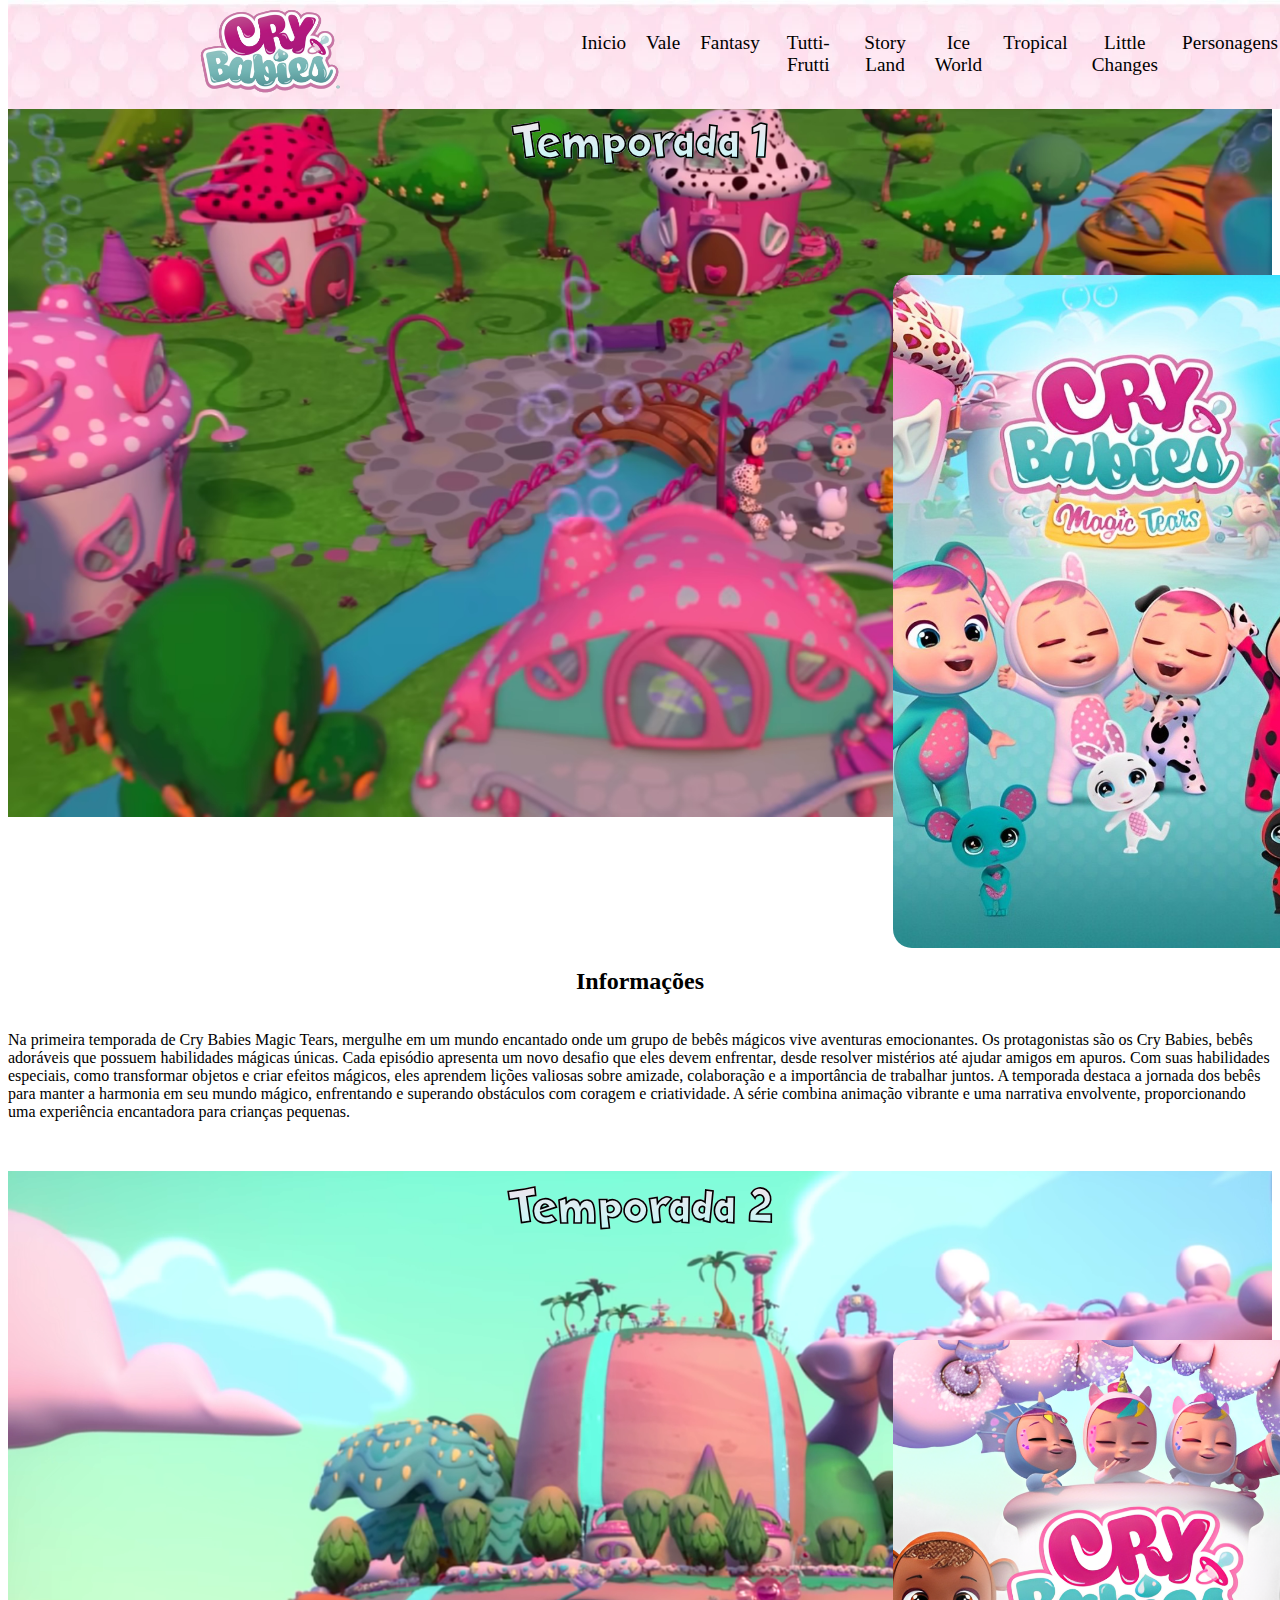
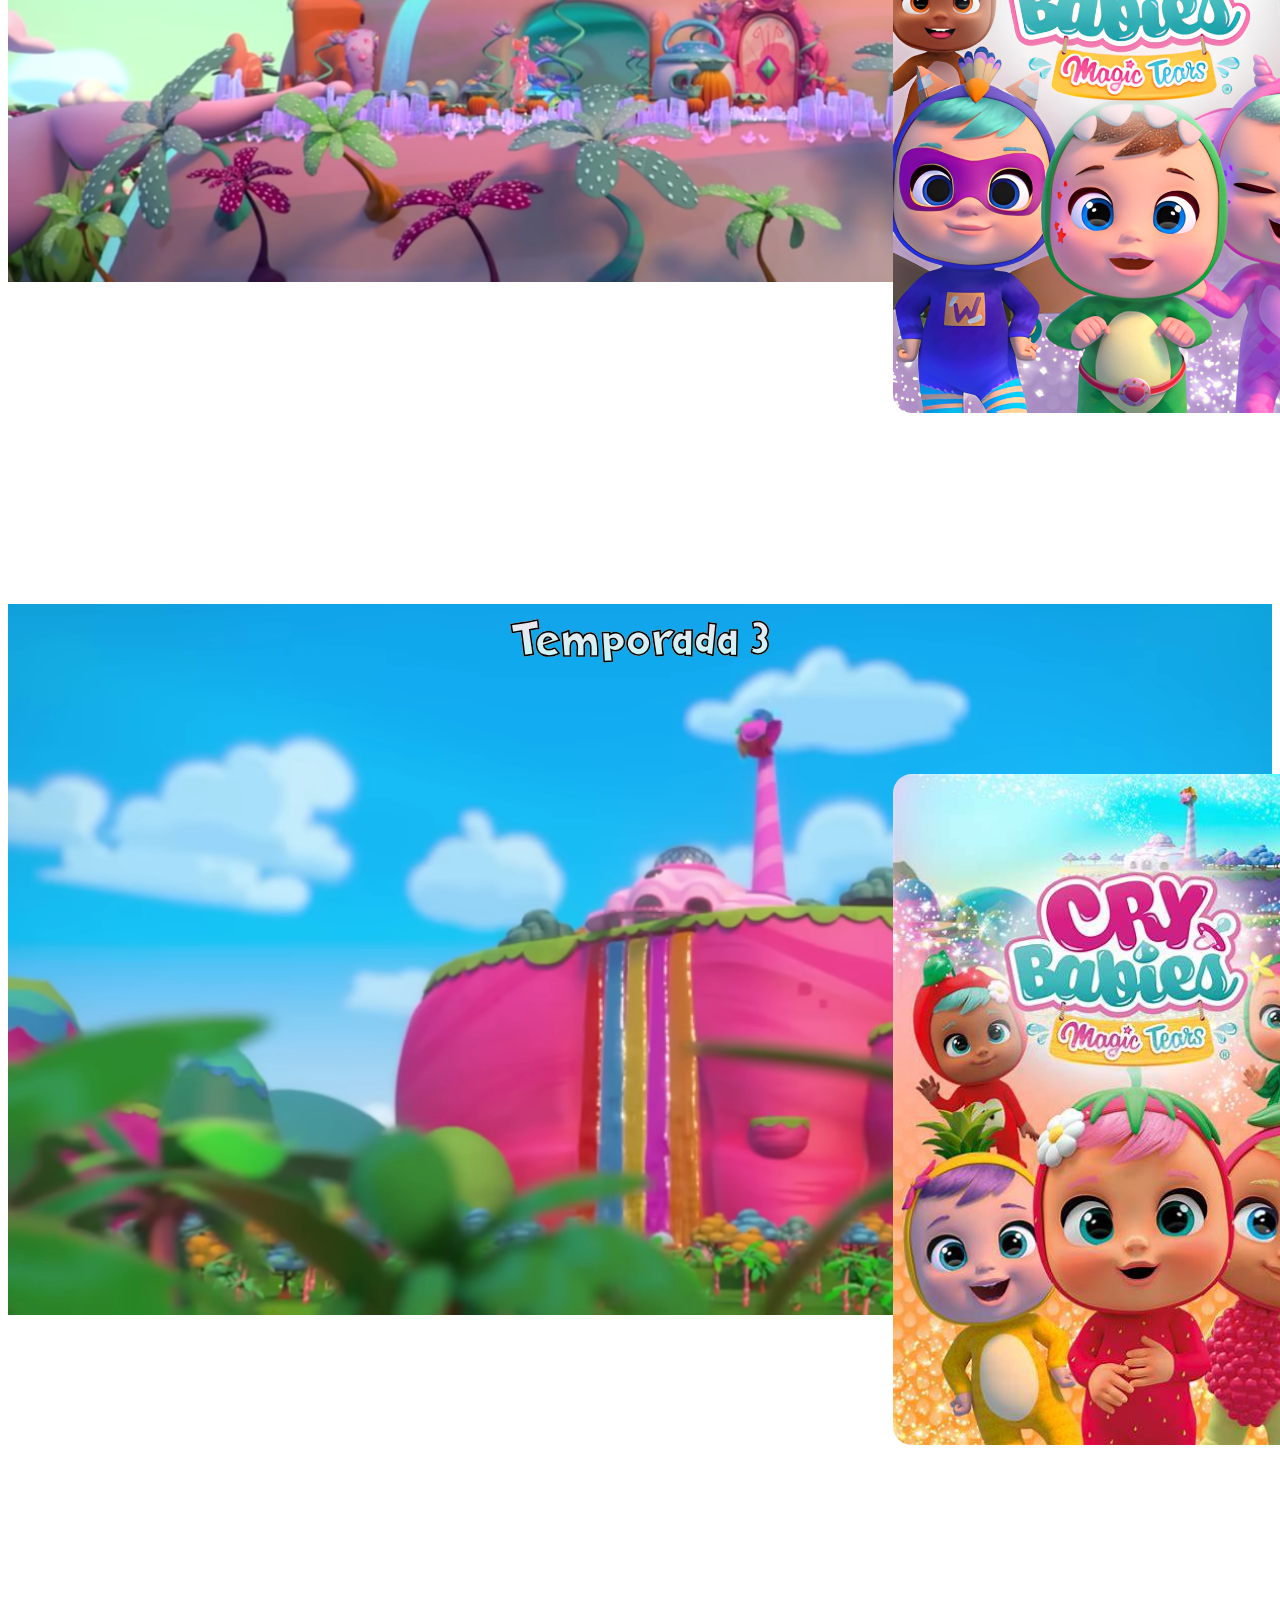
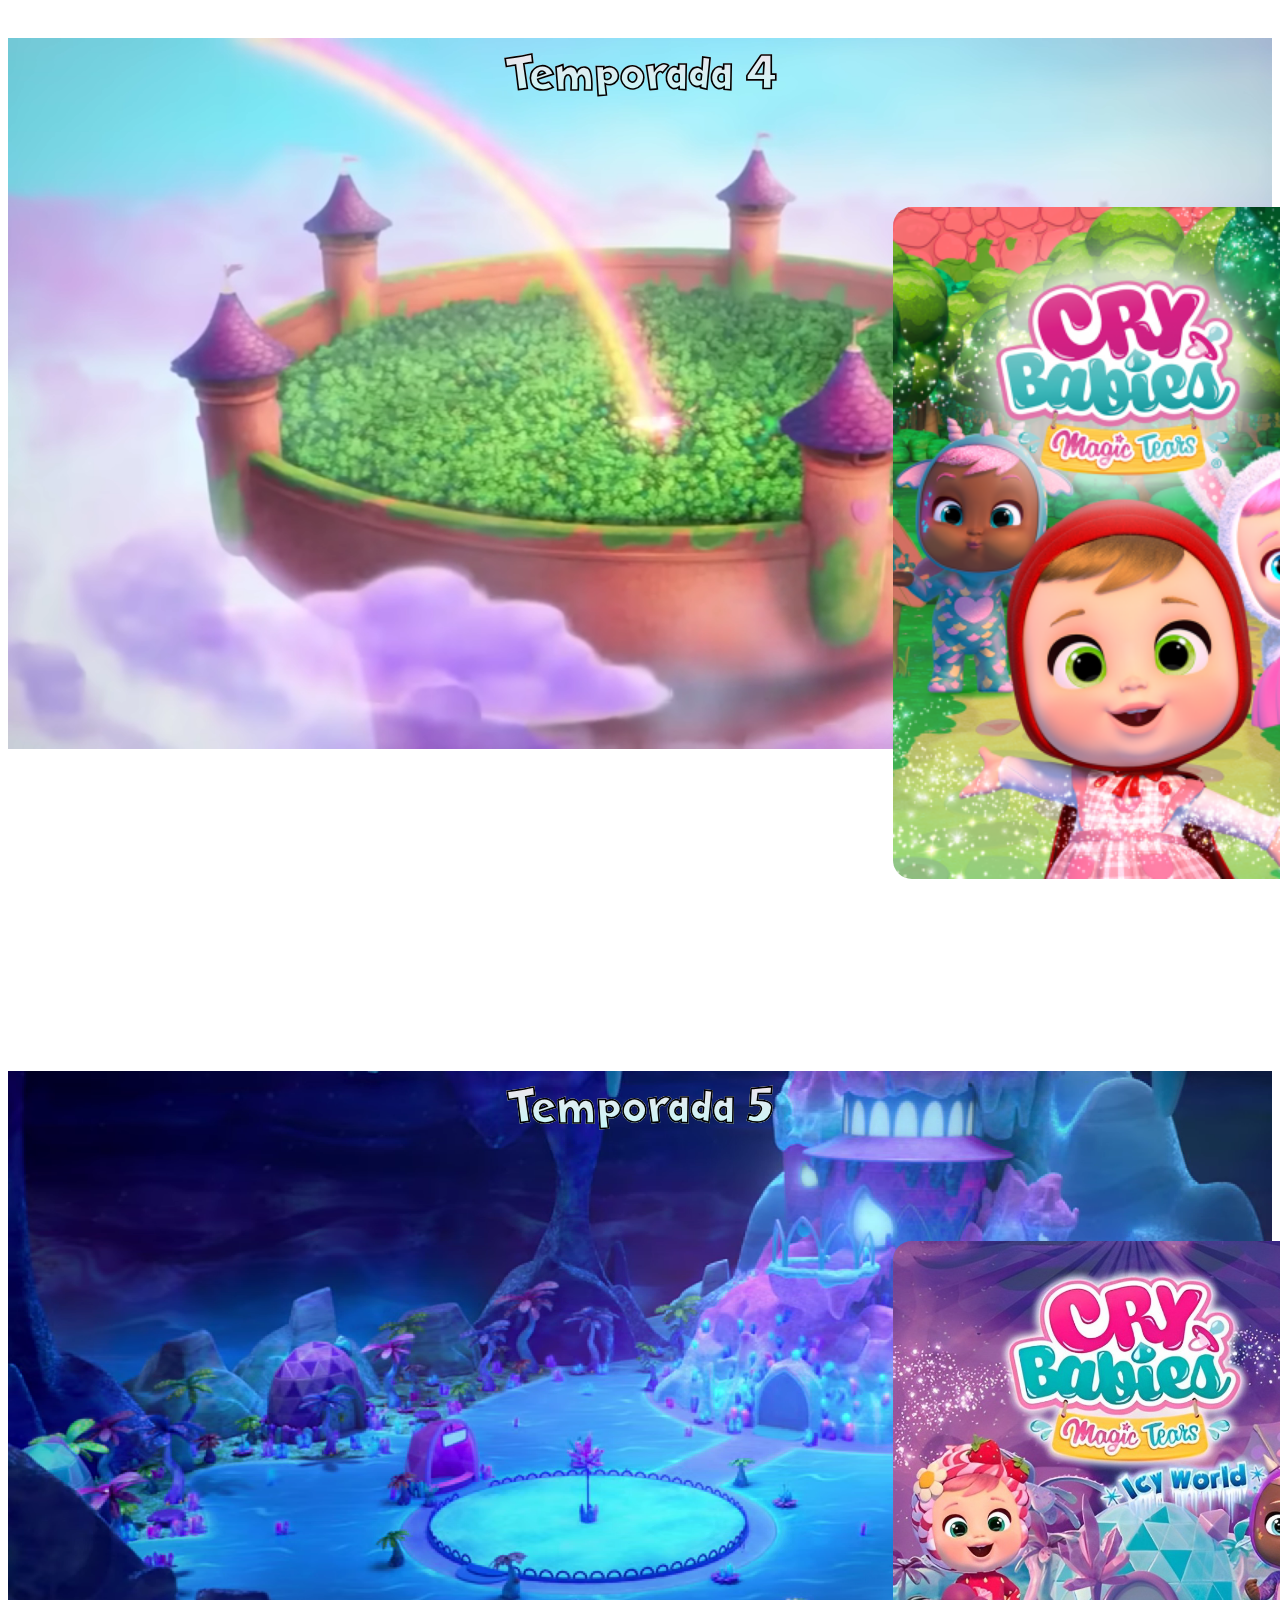
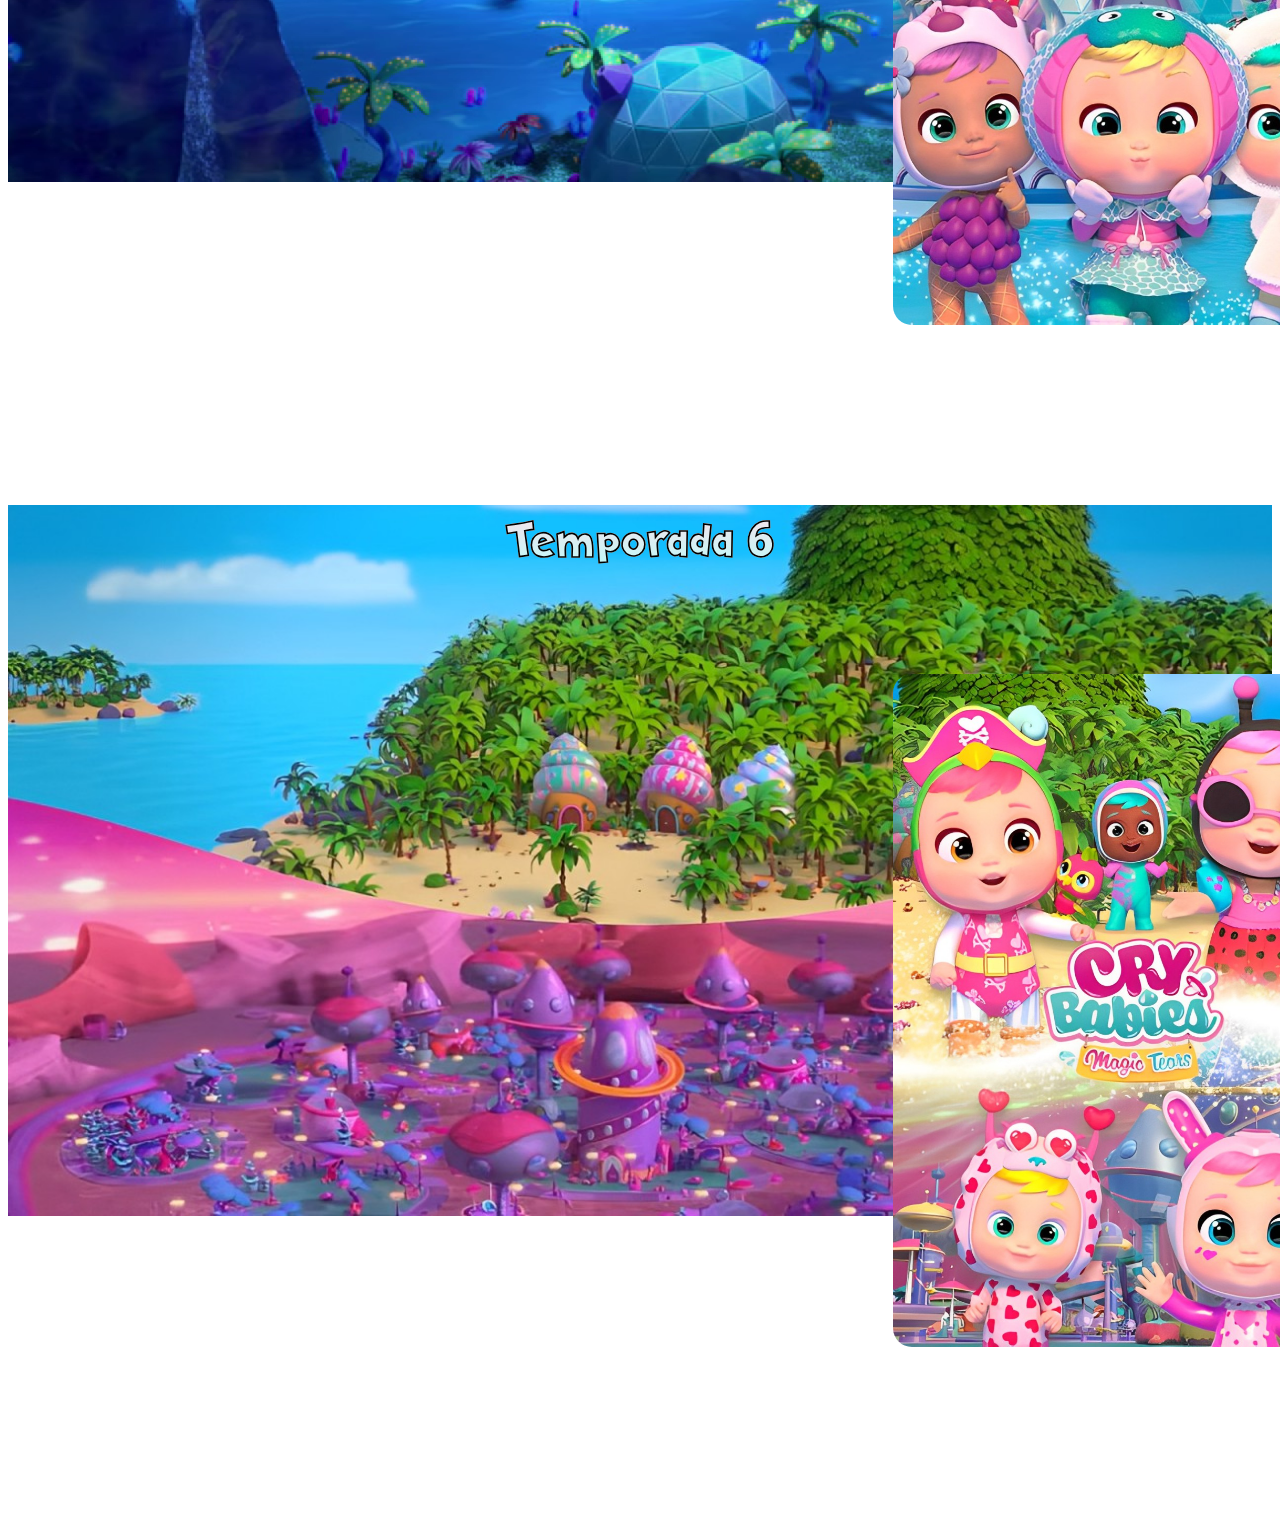
==== info.html @ 8fde3698 "Adição pagina principal" ====
<!DOCTYPE html>
<html lang="pt">

<head>
    <meta charset="UTF-8">
    <meta name="viewport" content="width=device-width, initial-scale=1.0">
    <title>Cry Babies</title>
    <link rel="shortcut icon" href="./imagens/logo.png" type="image/x-icon">
    <link rel="stylesheet" href="style.css">
</head>

<body>
    <header id="header">
        <nav class="navbar">
            <a href="#section"><img src="./imagens/logo.png" alt="" width="30%" style=""></a>
            <ul>
                <li><a href="info.html">Inicio</a></li>
                <li><a href="#Vale">Vale</a></li>
                <li><a href="#Fantasy">Fantasy</a></li>
                <li><a href="#TuttiFrutti">Tutti-Frutti</a></li>
                <li><a href="#StoryLand">Story Land</a></li>
                <li><a href="#IceWorld">Ice World</a></li>
                <!-- <li><a href="#FrozenFruit">Frozen Fruit</a></li>
                <li><a href="#HappyFlowers">Happy Flowers</a></li>
                <li><a href="#Hallowen">Hallowen</a></li> -->
                <li><a href="#Tropical">Tropical</a></li>
                <!-- <li><a href="#Golden">Golden</a></li>
                <li><a href="#Pink">Pink</a></li> -->
                <li><a href="#LittleChanges">Little Changes</a></li>
                <li><a href="index.html">Personagens</a></li>
                <!-- <li><a href="#Especiais">Especias</a></li> -->
            </ul>
        </nav>
    </header>

    <section id="section" class="section">

        <div id="Vale" class="vale">
            <h1>Temporada 1</h1>
        <div class="info">
            <img class="banner" src="./imagens/Vale/Banner.jpg" alt="">

                <h2>Informações</h2>
                <p>Na primeira temporada de Cry Babies Magic Tears, mergulhe em um mundo encantado onde um grupo de
                    bebês mágicos vive aventuras emocionantes. Os protagonistas são os Cry Babies, bebês adoráveis que
                    possuem habilidades mágicas únicas. Cada episódio apresenta um novo desafio que eles devem
                    enfrentar, desde resolver mistérios até ajudar amigos em apuros. Com suas habilidades especiais,
                    como transformar objetos e criar efeitos mágicos, eles aprendem lições valiosas sobre amizade,
                    colaboração e a importância de trabalhar juntos. A temporada destaca a jornada dos bebês para manter
                    a harmonia em seu mundo mágico, enfrentando e superando obstáculos com coragem e criatividade. A
                    série combina animação vibrante e uma narrativa envolvente, proporcionando uma experiência
                    encantadora para crianças pequenas.</p>
            
        </div>

        <div id="Fantasy" class="fantasy">
            <h1>Temporada 2</h1>
            <img class="banner" src="./imagens/Fantasy/Banner.png" alt="">
        </div>

        <div id="TuttiFrutti" class="tutti-frutti">
            <h1>Temporada 3</h1>
            <img class="banner" src="./imagens/Tutti-Frutti/Banner.jpeg" alt="">
        </div>

        <div id="StoryLand" class="storyland">
            <h1>Temporada 4</h1>
            <img class="banner" src="./imagens/StoryLand/Banner.png" alt="">
        </div>

        <div id="IceWorld" class="iceworld">
            <h1>Temporada 5</h1>
            <img class="banner" src="./imagens/IceWorld/Banner.jpg" alt="">
        </div>

        <div id="Tropical" class="tropical2">
            <h1>Temporada 6</h1>
            <img class="banner" src="./imagens/Tropical/Banner2.jpg" alt="">
        </div>

    </section>

    <script src="script.js"></script>
</body>

</html>
---- style.css ----
@font-face{
    font-family: StarBorn;
    src: url(./font/cartoon_2_us/Cartoon2US-Regular.ttf);
}

html {
    scroll-behavior: smooth;
}

body {
    padding-top: 5%;
    cursor: url("cursor.png") , auto;
}

header {
    background-image: url(./imagens/fundo.webp);
    display: inline-block;
    position: fixed;
    top: 0;
    width: 100%;
    transition: transform 0.3s ease-in-out; /* Transição suave para aparecer/desaparecer */
    transform: translateY(-100%); /* Inicialmente oculto acima da tela */
}

/* Classe para exibir o header */
.header-visible {
    transform: translateY(0); /* Exibe o header */
}

/* CSS para a navegação */
.navbar {
    align-items: center;
}

img {
    height: auto;
    /* Ajuste a altura do logo conforme necessário */
}

img.banner{
    margin-left: 70%;
    margin-top:5%;
    min-width: 30rem;
    max-width: 30rem;
    border-radius: 0.5cm;
}
/* section div.info p{
    display: flex;
    justify-content: center;
    align-items: center; 
}*/

section div.info{
    display: inline-block;
    justify-content: center;
    align-items: center;
}

section div.info img.banner, p{
    display: inline-block;
    vertical-align: top;
}

/* img.banner{
    display: flex;
    margin: 2cm;
    min-width: 30rem;
    max-width: 30rem;
    border-radius: 0.5cm;
} */

header nav {
    display: flex;
    align-items: center;
    text-align: center;
    width: 100%;
}

/* CSS para a lista de navegação */
.navbar ul {
    list-style: none;
    display: flex;
}

.navbar ul li {
    margin: 10px;
    /* Ajuste o espaçamento entre os itens da lista */
}

.navbar ul li a {
    text-decoration-line: none;
    color: black;
    font-size: larger;

}

header .navbar ul li a:hover {
    text-decoration-line: none;
    color: hotpink;
}

section div div h2{
    display: flex;
    justify-content: center;
    align-content: center;
    align-items: start;
}

section h1 {
    display: flex;
    align-items: center;
    justify-content: center;
    padding: 10px;
    font-family: StarBorn , 'Lucida Sans', 'Lucida Sans Regular', 'Lucida Grande', 'Lucida Sans Unicode', Geneva, Verdana, sans-serif; */, ;
    font-size: 50px;
    background:-webkit-linear-gradient(#FFDEE9 ,#B5FFFC);
    -webkit-background-clip: text;
    -webkit-text-fill-color: transparent;
    -webkit-text-stroke-width: 0.1px;
    -webkit-text-stroke-color: #000;
}

section div.vale {
    display: block;
    min-height: 1000px;
    background-image: url(./imagens/Vale/FundoVale.png);
    background-repeat: no-repeat;
    background-size: 100%;
}

section div.fantasy {
    display: block;
    min-height: 1000px;
    background-image: url(./imagens/Fantasy/FundoFantasy.png);
    background-repeat: no-repeat;
    background-size: 100%;
}

section div.tutti-frutti {
    display: block;
    min-height: 1000px;
    background-image: url(./imagens/Tutti-Frutti/FundoTuttiFrutti.png);
    background-repeat: no-repeat;
    background-size: 100%;
}

section div.storyland {
    display: block;
    min-height: 1000px;
    background-image: url(./imagens/StoryLand/FundoStoryLand.png);
    background-repeat: no-repeat;
    background-size: 100%;
}

section div.happyflowers {
    display: block;
    min-height: 1000px;
    background-image: url(./imagens/HappyFlower/FundoHappyFlowers.png);
    background-repeat: no-repeat;
    background-size: 100%;
}

section div.iceworld {
    display: block;
    min-height: 1000px;
    background-image: url(./imagens/IceWorld/FundoIceWorld.png);
    background-repeat: no-repeat;
    background-size: 100%;
}

section div.frozenfruit {
    display: block;
    min-height: 1000px;
    background-image: url(./imagens/FrozenFruit/FundoFrozenFruit.png);
    background-repeat: no-repeat;
    background-size: 100%;
}

section div.hallowen {
    display: block;
    min-height: 1000px;
    background-image: url(./imagens/Hallowen/FundoHallowen.png);
    background-repeat: no-repeat;
    background-size: 100%;
}

section div.tropical {
    display: block;
    min-height: 1000px;
    background-image: url(./imagens/Tropical/FundoTropical.png);
    background-repeat: no-repeat;
    background-size: 100%;
}

section div.tropical2 {
    display: block;
    min-height: 1000px;
    background-image: url(./imagens/Tropical/FundoTropical2.jpg);
    background-repeat: no-repeat;
    background-size: 100%;
}

section div.golden {
    display: block;
    min-height: 1000px;
    background-image: url(./imagens/Golden/FundoGolden.png);
    background-repeat: no-repeat;
    background-size: 100%;
}

section div.Pink{
    display: block;
    min-height: 1000px;
    background-image: url(./imagens/Pink/FundoPink.png);
    background-repeat: no-repeat;
    background-size: 100%;
}

section div.littlechanges {
    display: block;
    min-height: 1000px;
    background-image: url(./imagens/LittleChanges/FundoLittleChanges.png);
    background-repeat: no-repeat;
    background-size: 100%;
}

section div.especiais {
    display: block;
    min-height: 1000px;
    background-image: url(./imagens/imgteste.jpeg);
    background-repeat: no-repeat;
    background-size: 100%;
}

.section {
    width: 100%;
    margin-right: auto;
    margin-left: auto;

}

.section .row {
    display: flex;
    flex-wrap: wrap;
    margin-right: -15px;
    margin-left: -15px;
    align-items: center;
    justify-content: center;
    flex: 0 0 25%;
    width: 100%;
    padding-right: 15px;
    padding-left: 15px;
}

.section .row .card {
    text-align: center;
    margin: 10px;
    border-radius: 5px;
    height: 100%;
    display: flex;
    justify-content: center;
    align-items: center;
    max-width: 15rem;
}

.section .vale .row img {
    border-radius: 0.5cm;
    min-width: 13rem;
    max-width: 13rem;
}

.section .row img {
    border-radius: 0.5cm;
    min-width: 15rem;
    max-width: 15rem;
}

/* .info {
    position: relative;
    cursor: pointer;
    text-decoration: none;
}

.tooltip {
    visibility: hidden;
    background-color: aliceblue;
    text-align: center;
    border-radius: 5px;
    padding: 5px;
    position: absolute;
    z-index: 1;
    bottom: 125%; /* Posição acima do texto */
    /* left: 50%;
    transform: translateX(-50%);
    width: 160px; 
}

.tooltip::after {
    position: absolute;
    top: 100%;
    left: 50%;
    margin-left: -5px;
    border-width: 5px;
    border-style: solid;
}

.info:hover .tooltip {
    visibility: visible;
    opacity: 1;
    transition: opacity 0.3s;
} */
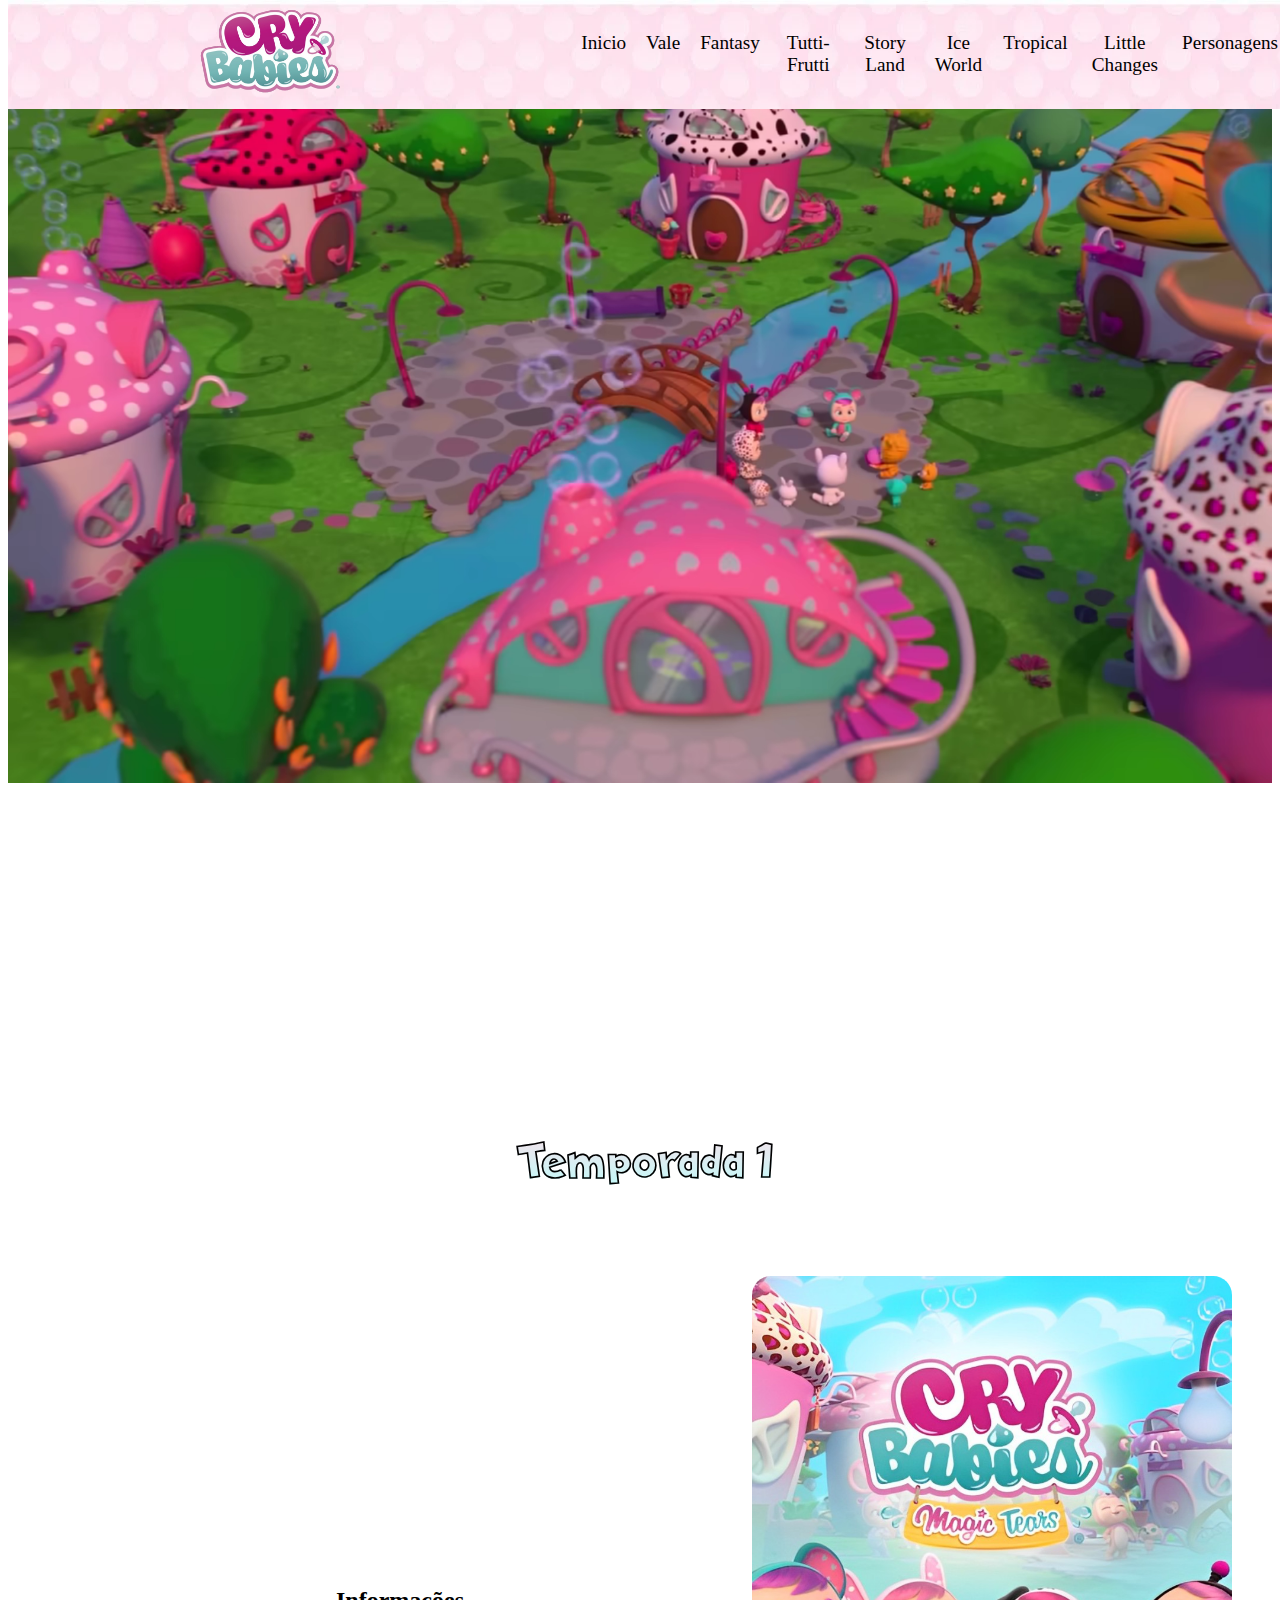
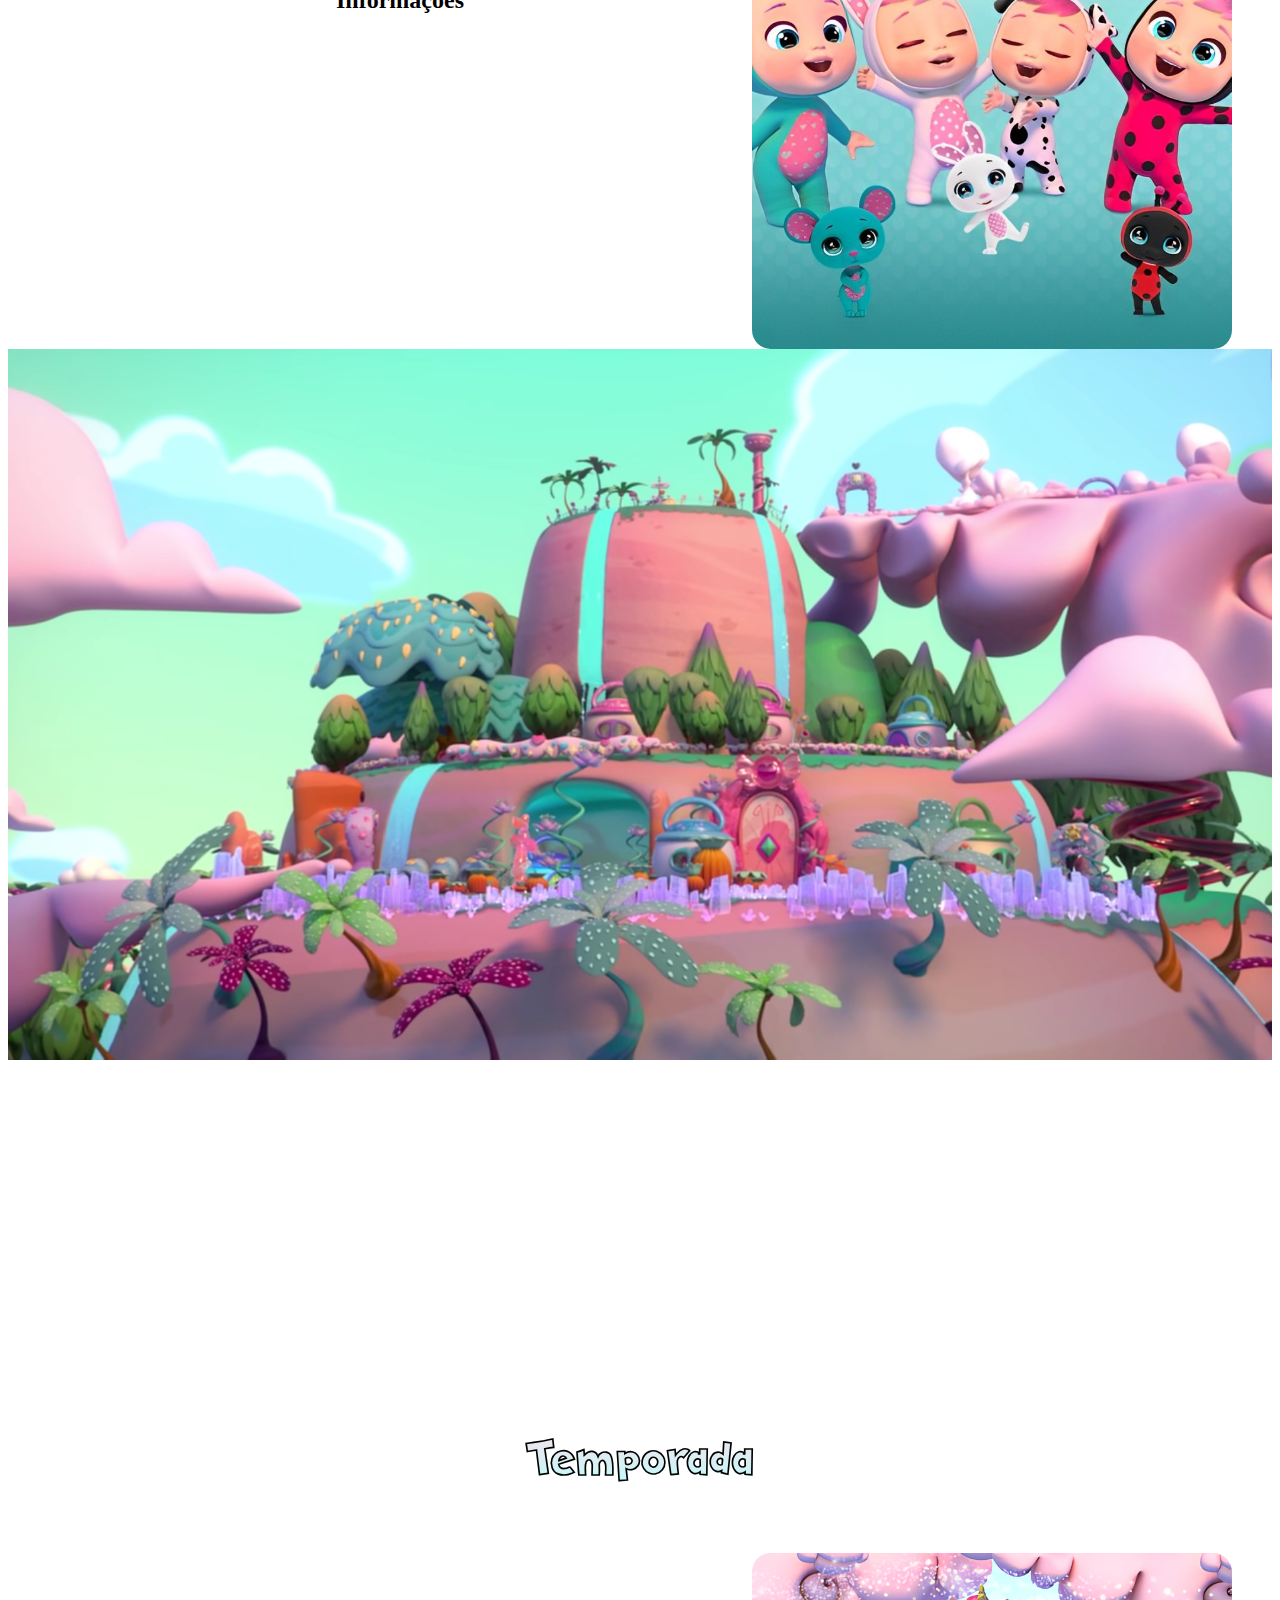
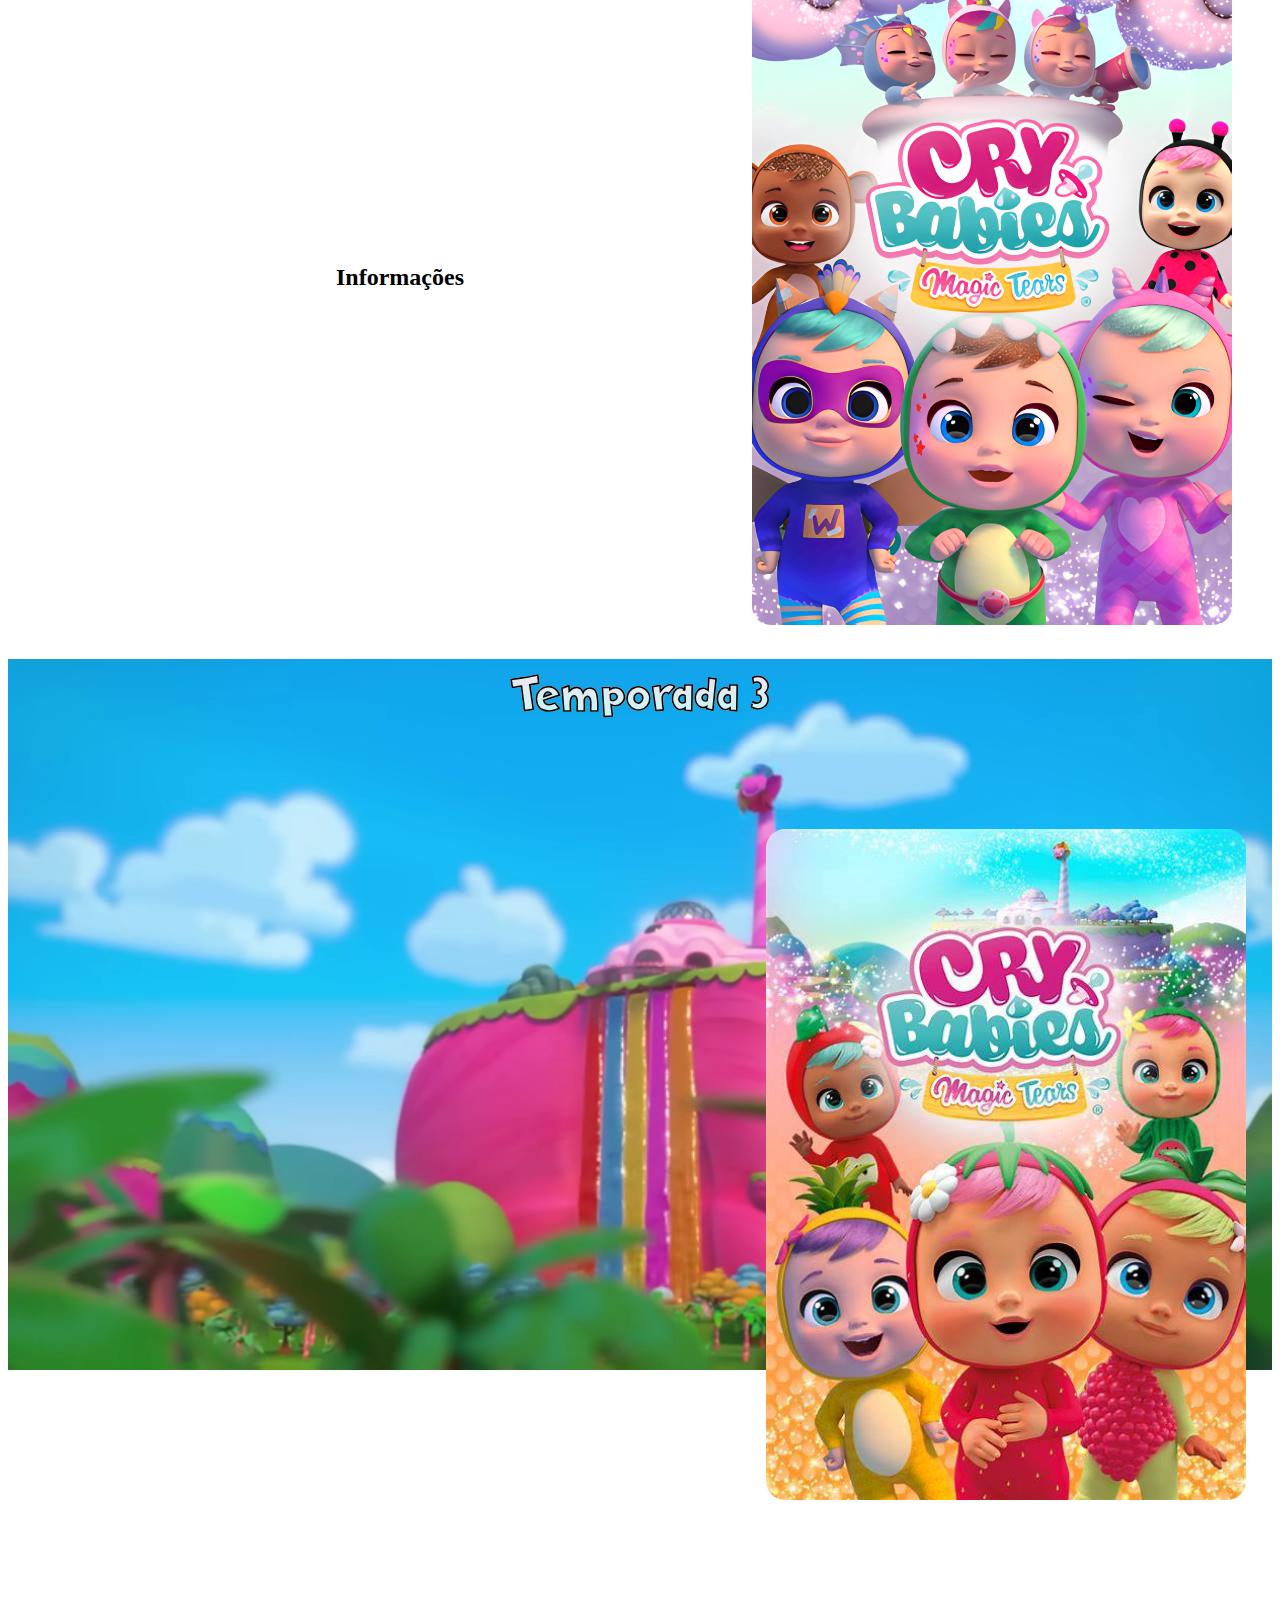
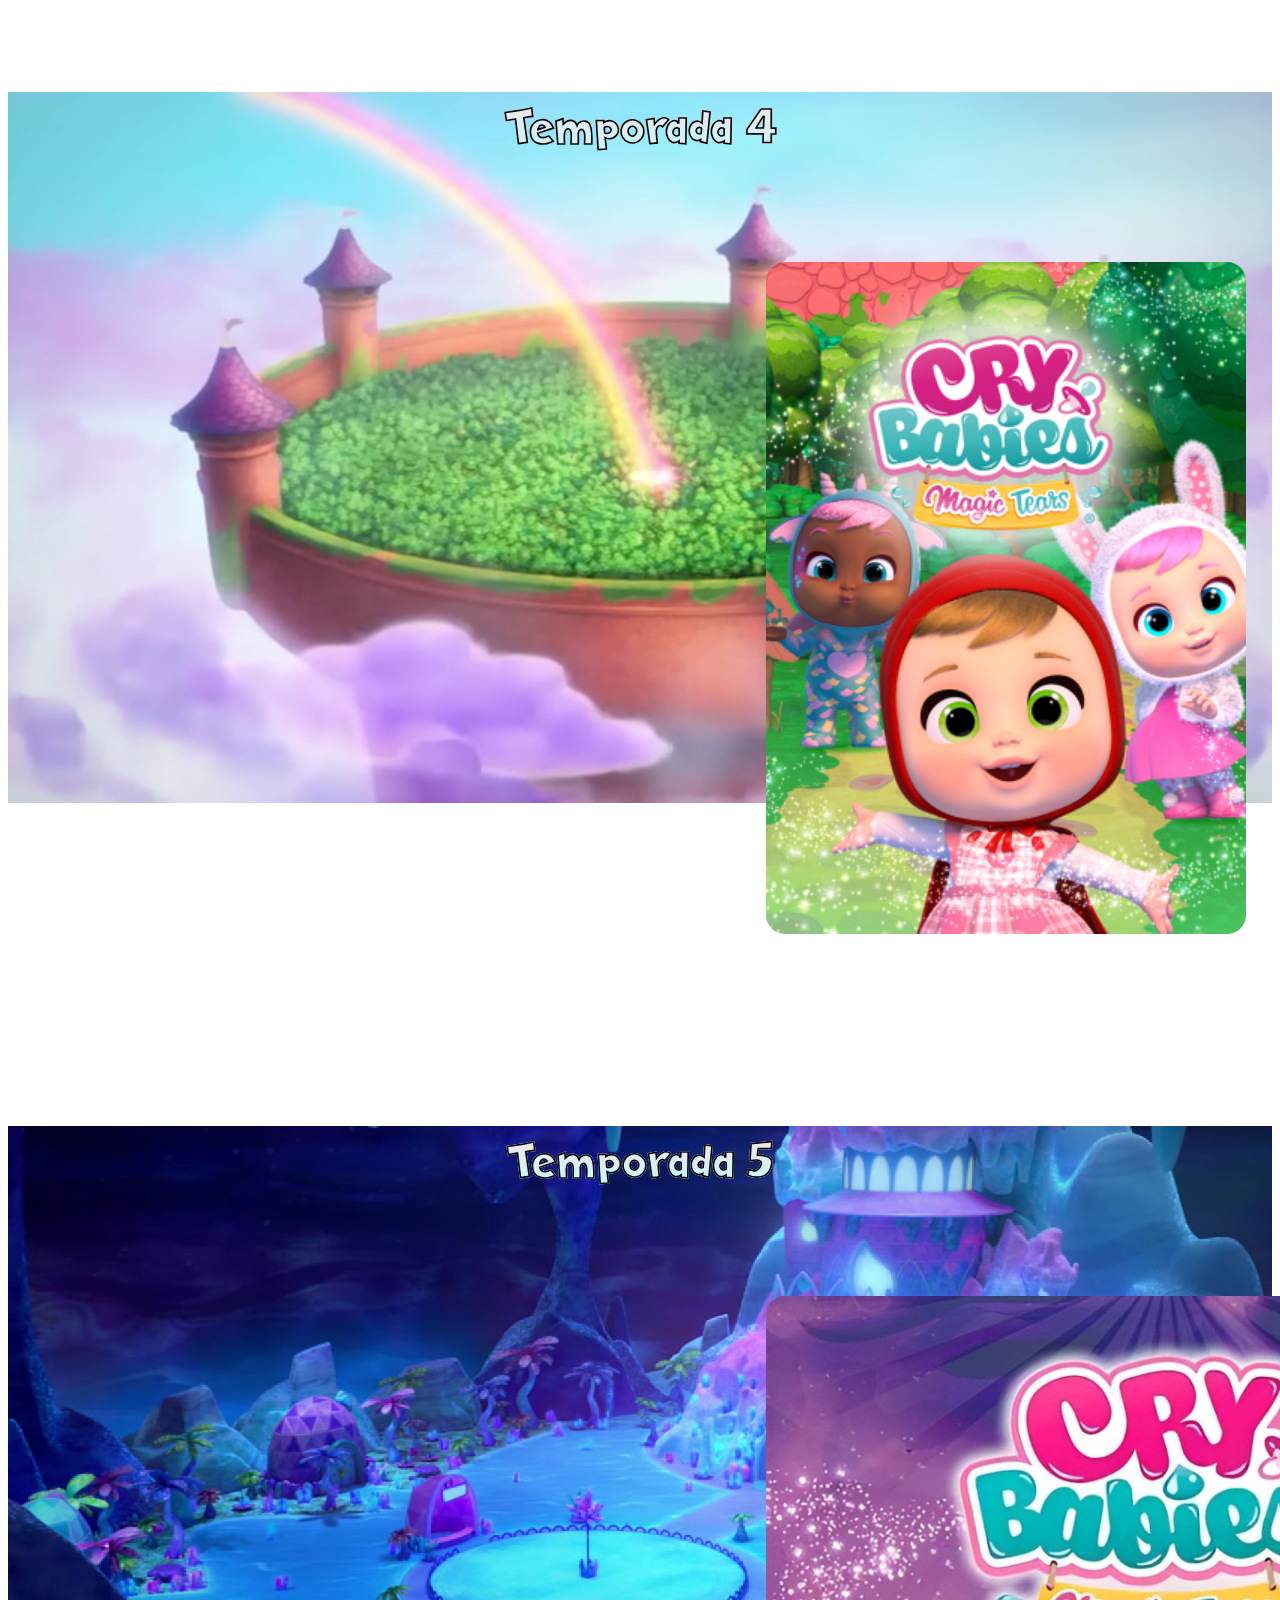
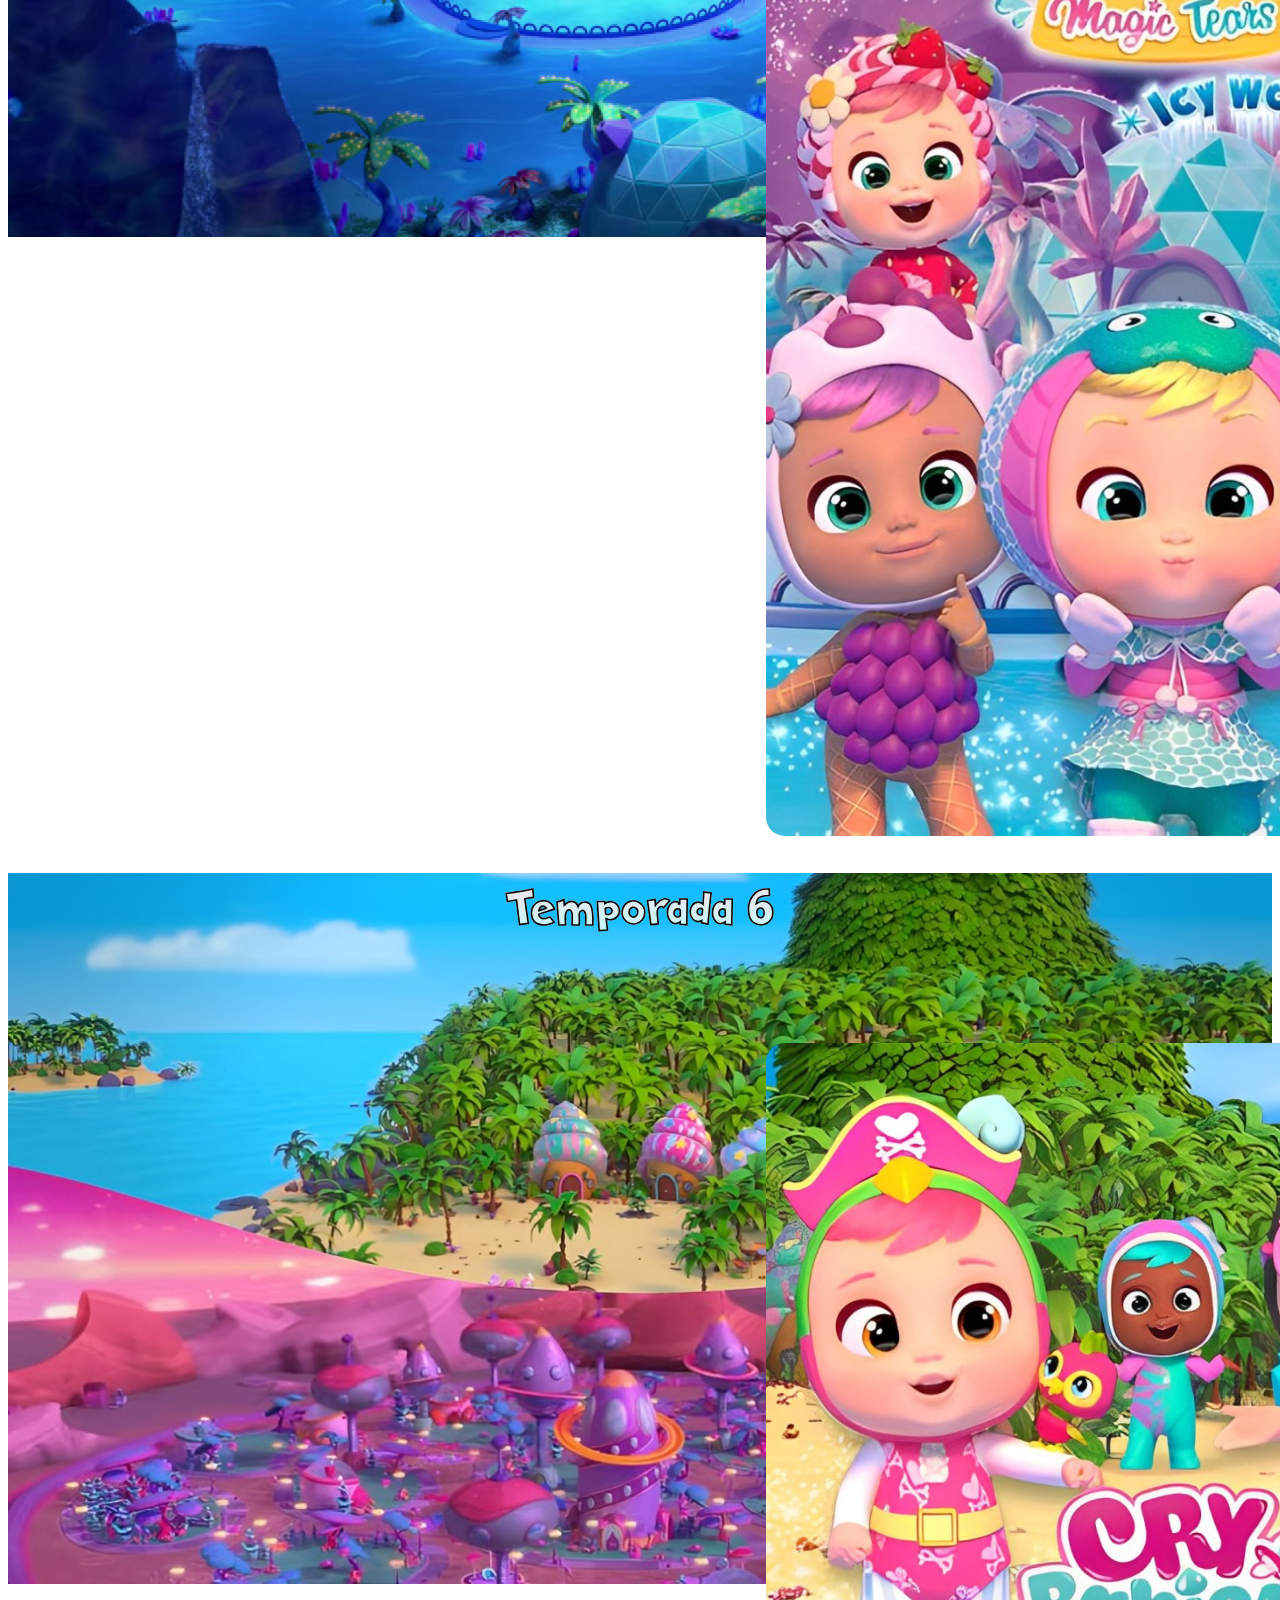
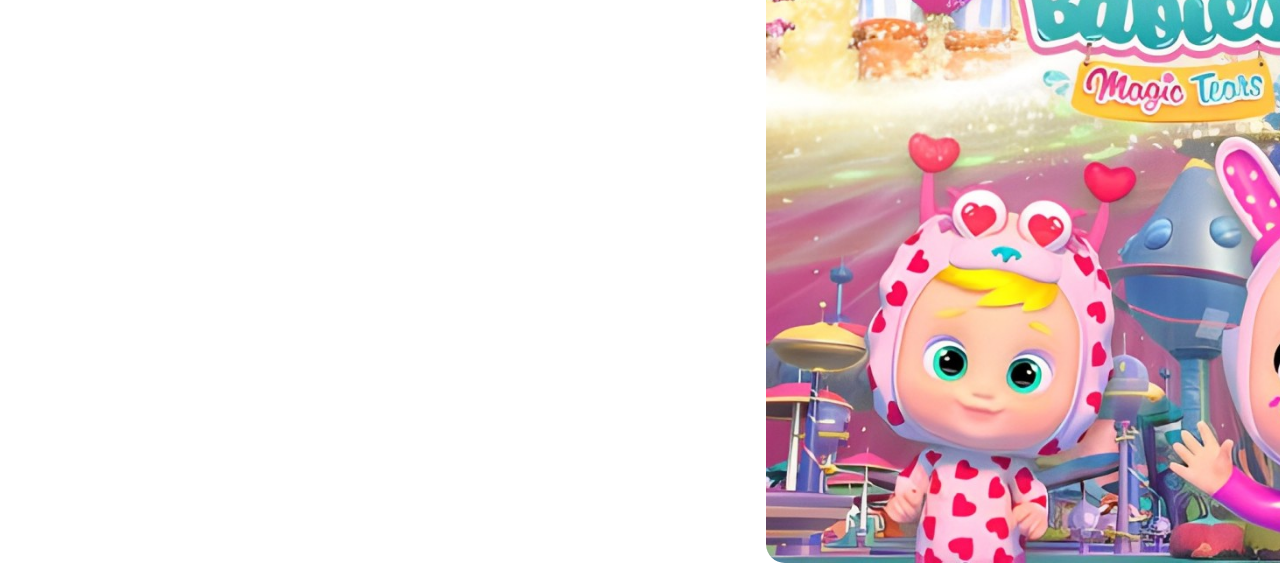
==== commit b88334cf: "atualização da pagina de informações" ====
--- a/info.html
+++ b/info.html
@@ -35,27 +35,53 @@
 
     <section id="section" class="section">
 
-        <div id="Vale" class="vale">
-            <h1>Temporada 1</h1>
-        <div class="info">
-            <img class="banner" src="./imagens/Vale/Banner.jpg" alt="">
+        <div id="Vale" class="vale "></div>
 
-                <h2>Informações</h2>
-                <p>Na primeira temporada de Cry Babies Magic Tears, mergulhe em um mundo encantado onde um grupo de
-                    bebês mágicos vive aventuras emocionantes. Os protagonistas são os Cry Babies, bebês adoráveis que
-                    possuem habilidades mágicas únicas. Cada episódio apresenta um novo desafio que eles devem
-                    enfrentar, desde resolver mistérios até ajudar amigos em apuros. Com suas habilidades especiais,
-                    como transformar objetos e criar efeitos mágicos, eles aprendem lições valiosas sobre amizade,
-                    colaboração e a importância de trabalhar juntos. A temporada destaca a jornada dos bebês para manter
-                    a harmonia em seu mundo mágico, enfrentando e superando obstáculos com coragem e criatividade. A
-                    série combina animação vibrante e uma narrativa envolvente, proporcionando uma experiência
-                    encantadora para crianças pequenas.</p>
-            
+            <div class="row" style="padding: 20px;">
+                <h1>Temporada 1</h1>
+            </div>
+
+            <div class="row">
+
+                <div style="max-width: 40%;">
+                    <h2>Informações</h2>
+                    <!-- <p>Na primeira temporada de Cry Babies Magic Tears, mergulhe em um mundo encantado onde um grupo de
+                        bebês mágicos vive aventuras emocionantes. Os protagonistas são os Cry Babies, bebês adoráveis
+                        que
+                        possuem habilidades mágicas únicas. Cada episódio apresenta um novo desafio que eles devem
+                        enfrentar, desde resolver mistérios até ajudar amigos em apuros. Com suas habilidades especiais,
+                        como transformar objetos e criar efeitos mágicos, eles aprendem lições valiosas sobre amizade,
+                        colaboração e a importância de trabalhar juntos. A temporada destaca a jornada dos bebês para
+                        manter
+                        a harmonia em seu mundo mágico, enfrentando e superando obstáculos com coragem e criatividade. A
+                        série combina animação vibrante e uma narrativa envolvente, proporcionando uma experiência
+                        encantadora para crianças pequenas.</p> -->
+                </div>
+                <div class="info " style="max-width: 50%;">
+                    <img style="max-width: 30rem;" class="banner" src="./imagens/Vale/Banner.jpg" alt="">
+                </div>
+            </div>
         </div>
 
-        <div id="Fantasy" class="fantasy">
-            <h1>Temporada 2</h1>
-            <img class="banner" src="./imagens/Fantasy/Banner.png" alt="">
+        <div id="Fantasy" class="fantasy"></div>
+
+            <div class="row" style="padding: 20px;"></div>
+                <h1>Temporada</h1>
+            </div>
+            
+            <div class="row">
+
+                <div style="max-width: 40%;">
+                    <h2>Informações</h2>
+                    <!-- <p></p> -->
+                </div>
+
+                <div class="info " style="max-width: 50%;">
+                    <img style="max-width: 30rem;" class="banner" src="./imagens/Fantasy/Banner.png" alt="">
+                </div>
+            </div>
+
+            <!-- <img class="banner" src="./imagens/Fantasy/Banner.png" alt=""> -->
         </div>
 
         <div id="TuttiFrutti" class="tutti-frutti">
--- a/style.css
+++ b/style.css
@@ -38,10 +38,10 @@
 }
 
 img.banner{
-    margin-left: 70%;
+    margin-left: 60%;
     margin-top:5%;
     min-width: 30rem;
-    max-width: 30rem;
+    max-width: 50rem;
     border-radius: 0.5cm;
 }
 /* section div.info p{
@@ -52,6 +52,13 @@
 
 section div.info{
     display: inline-block;
+    justify-content: center;
+    align-items: center;
+}
+
+section div.info h2, p{
+    /* display: inline-block; */
+    float: left;
     justify-content: center;
     align-items: center;
 }
